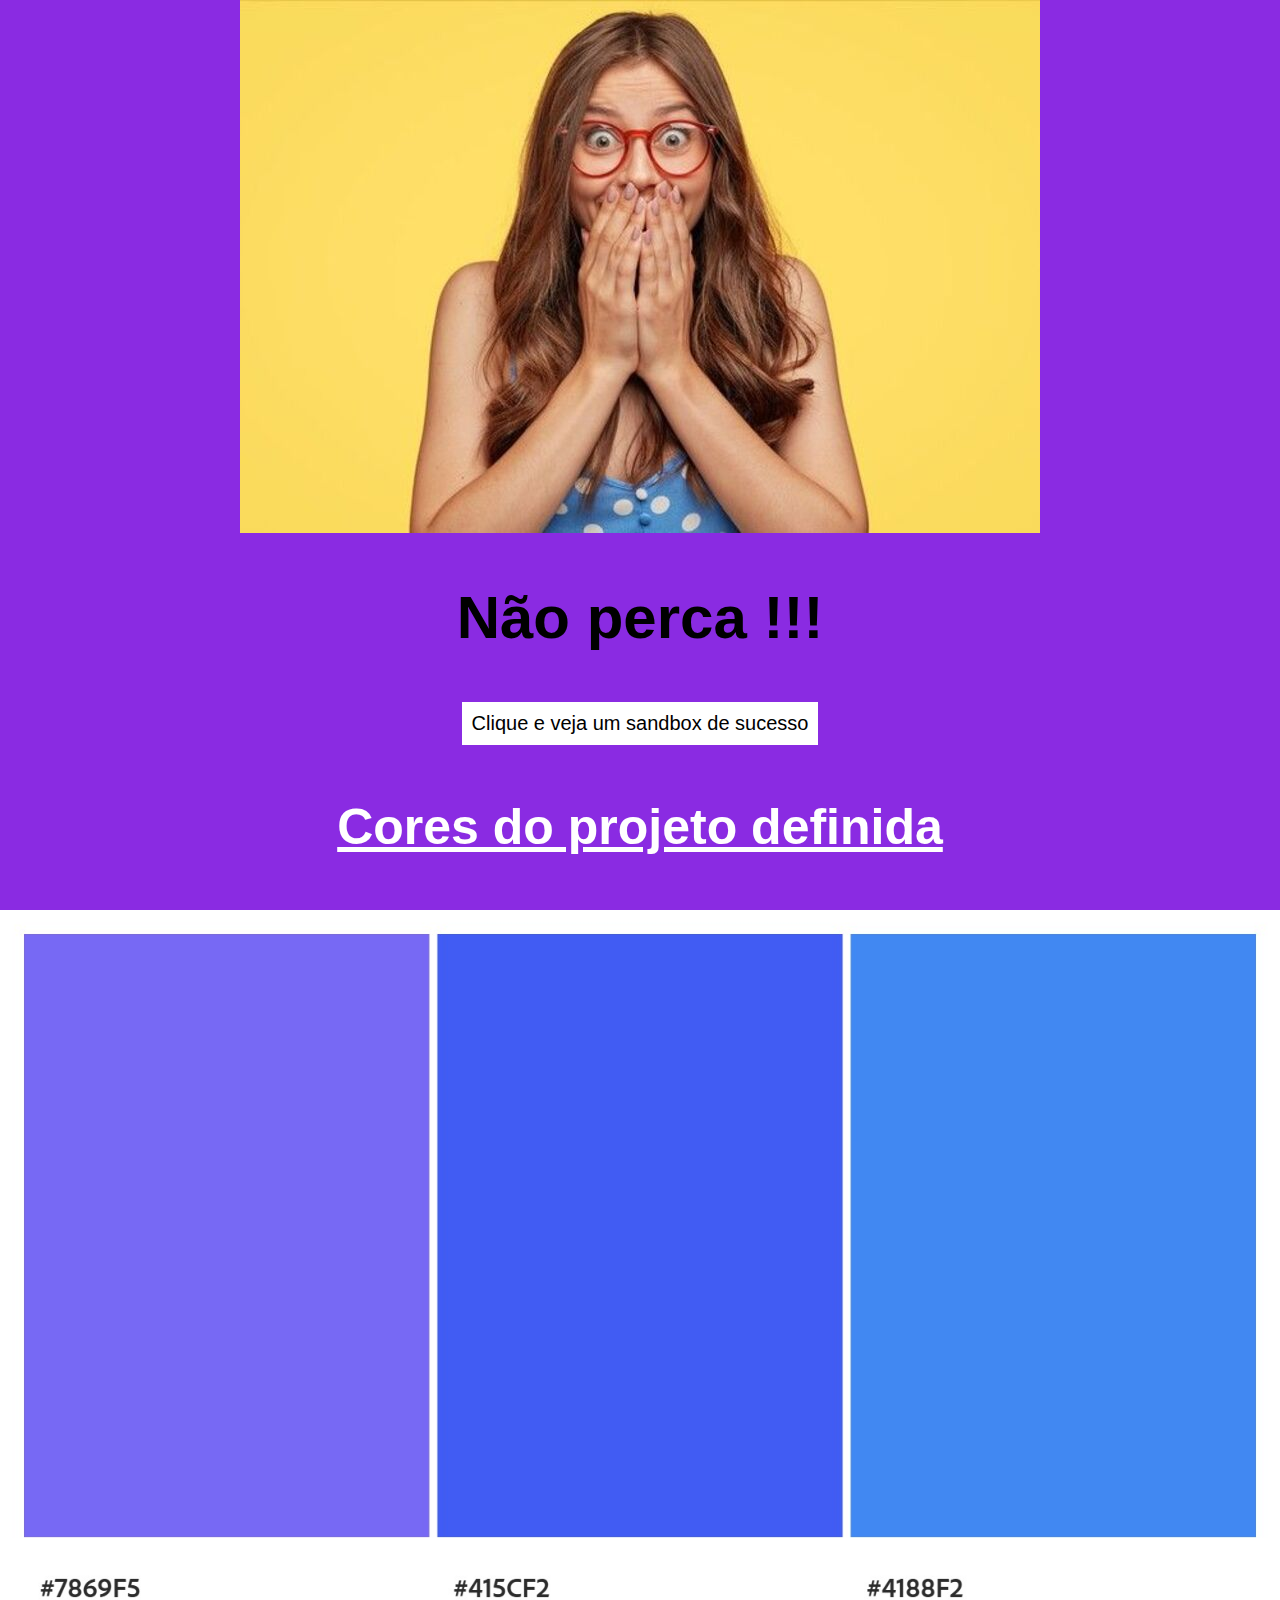
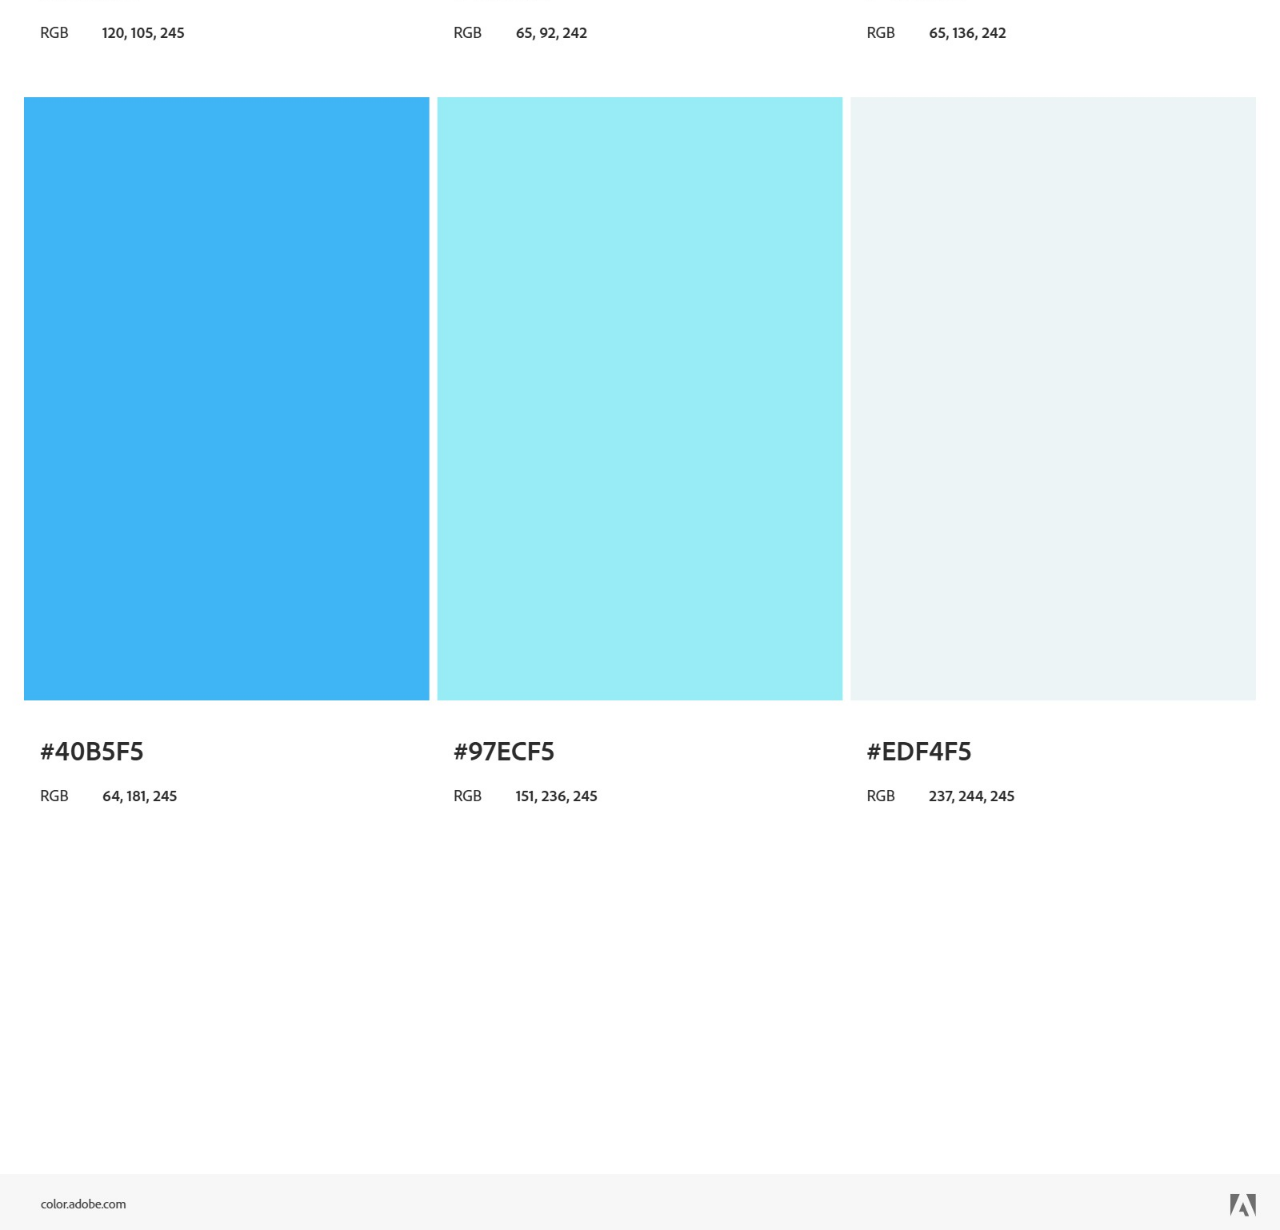
==== infrastructure/index.html @ 867da999 "Remoção das atividades e organização das atividades" ====
<!DOCTYPE html>
<html lang="pt-br">
  <head>
    <meta charset="UTF-8" />
    <meta name="viewport" content="width=device-width, initial-scale=1.0" />
    <!-- Determinando o favicon no projeto -->
    <link
      rel="shortcut icon"
      href="../infrastructure/assents/images/favicon.ico"
      type="image/x-icon"
    />

    <!--Determinando a conexão entre o css com o html-->
    <link 
    rel="stylesheet" 
    type="text/css"
     href="../infrastructure/assents/css/style.css"
     />

    <title>Atividade03</title>
  </head>
  <body>
    <!-- Define o picture com 3 opções de fotos com cada uma tendo proporções diferentes-->
    <picture>
      <!-- Imagem para telas pequenas (até 600px de largura) -->
       <!--  Essa imagem tem 400 x 266 pixels -->
      <source
        media="(max-width: 600px)"
        srcset="..//infrastructure/assents/images/pessoa-surpresa2"
        type="image/jpeg"
      />
      <!-- Imagem para telas médias (entre 601px e 1024px de largura) -->
       <!--  Essa imagem tem 600 x 465 pixels -->
      <source
        media="(min-width: 601px) and (max-width: 1024px)"
        srcset="..//infrastructure/assets/images/pessoa-surpresa3.jpg"
        type="image/jpeg"
      />
      <!-- Imagem para telas grandes (mais de 1024px de largura) -->
       <!--  Essa imagem tem 800 x 533 pixels -->
      <img
        src="..//infrastructure/assents/images/pessoa-surpresa1.jpg"
        alt="Imagem de pessoa surpresa"
        width="800"
        height="533"
      />
    </picture>
    <!--Cabeçalho com padrão h2-->
    <h2 class="centralizar">Não perca !!!</h2>

    <!--Link que redireciona para o sandbox.html-->
    <a href="../infrastructure/sandbox.html" >Clique e veja um sandbox de sucesso</a>
    
    <div>
      <h1 class="centralizar">Cores do projeto definida</h1>
      <img src="../infrastructure/assents/images/Minhas-cores-projeto.jpeg" alt="cores do projeto">
    </div>
  </body>
</html>
---- infrastructure/assents/css/style.css ----
/* Define um estilo de flexbox no body para centralizar o conteúdo vertical e horizontalmente */
body {
    background: blueviolet;       /* Define a cor de fundo */
    display: flex;                  /* Habilita o Flexbox para o alinhamento */
    align-items: center;            /* Alinha o conteúdo ao centro verticalmente */
    justify-content: center;        /* Alinha o conteúdo ao centro horizontalmente */
    flex-direction: column;         /* Organiza o conteúdo em coluna */
    min-height: 100vh;              /* Garante que o conteúdo ocupe a altura da tela */
    margin: 0;                      /* Remove as margens do body */
    font-family: Arial, sans-serif; /* Define uma fonte básica */
  }

  .fundo {
    background-image: url("../images/lobão-deputado.jpg"); /*Definindo a imagem de fundo*/
    background-repeat: round; /*Permite com que as imagens repitam e fiquem simetricamente iguais*/
  }

/* Centraliza o texto dos elementos que utilizam a classe "centralizar" */
.centralizar {
    text-align: center;
}

/* Estilização do título h1 */
h1 {
    color: white;              /* Define a cor do texto como branco */
    font-size: 50px;           /* Define o tamanho da fonte para 50 pixels */
    text-decoration: underline; /* Adiciona um sublinhado ao texto */
    padding: 20px;             /* Adiciona um espaçamento interno de 20 pixels */
}


/* Estiliza o elemento de áudio */
audio {
    /* Define o elemento para ocupar a largura inteira em uma linha própria */
    display: block;
    /* Centraliza o elemento horizontalmente */
    margin: 0 auto;
}

/* Estiliza o elemento de vídeo (iframe) */
iframe {
    /* Define o elemento para ocupar a largura inteira em uma linha própria */
    display: block;
    /* Centraliza o elemento horizontalmente */
    margin: 0 auto;
}

/* Estilização para links (<a>) */
a {
    color: black;                /* Define a cor do texto dos links como preto */
    text-decoration: none;       /* Remove o sublinhado padrão dos links */
    border: 10px solid white;    /* Adiciona uma borda branca de 10 pixels ao redor dos links */
    background-color: white;     /* Define a cor de fundo dos links como branca */
    font-size: 20px;             /* Define o tamanho da fonte dos links para 20 pixels */
}

a:hover {
    color: #0056b3;                 /* Muda a cor do link ao passar o mouse */
    text-decoration: underline;     /* Adiciona um sublinhado ao passar o mouse */
  }

/* Estilização para subtítulos (<h2>) */
h2 {
    font-size: 60px;             /* Define o tamanho da fonte dos subtítulos como 60 pixels */
}


/* Estilos para a imagem e o elemento picture */
picture,
img {
  max-width: 100%;                /* Garante que a imagem não ultrapasse a largura da tela */
  height: auto;                   /* Mantém a proporção original da imagem */
  display: block;                 /* Centraliza a imagem */
  margin: 0 auto;                 /* Centraliza a imagem horizontalmente */
  background: blueviolet;       /* Define uma cor de fundo (blueviolet) ao redor da imagem */
}
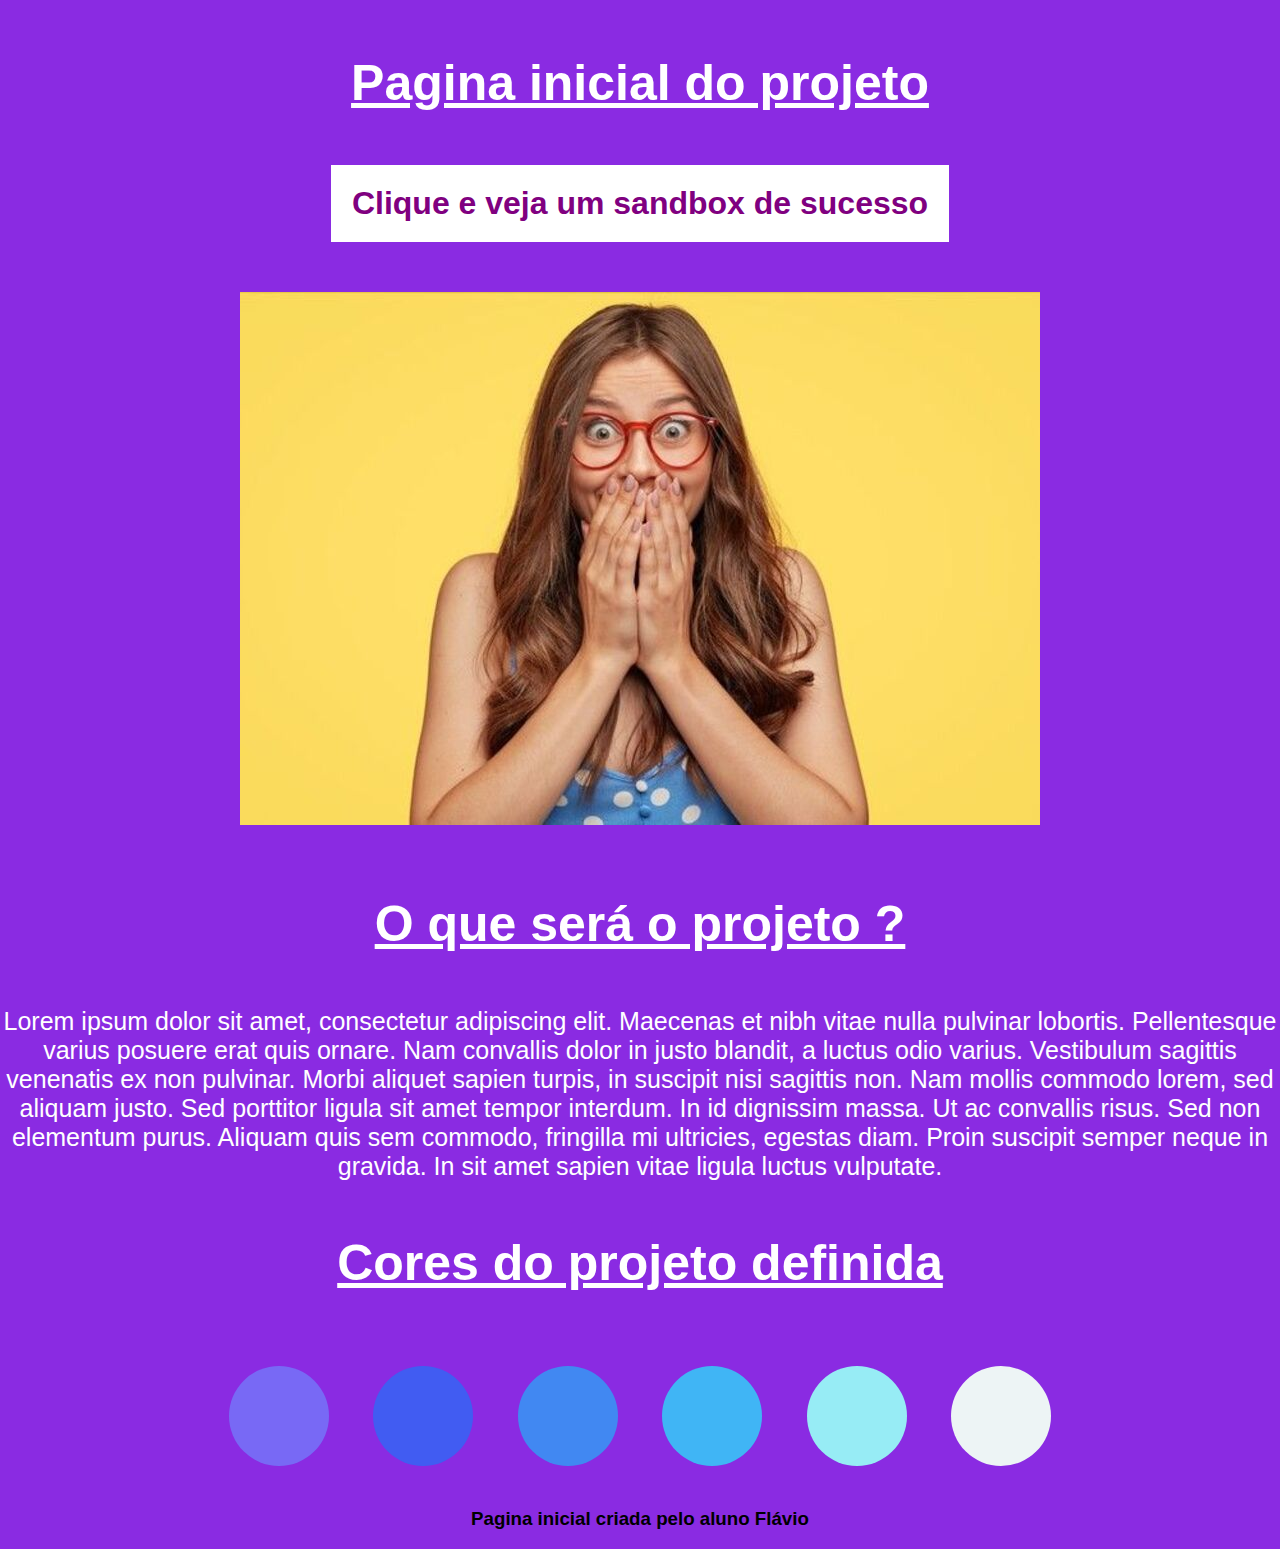
==== commit 25c35db4: "Feat: Finalização da atividade" ====
--- a/infrastructure/index.html
+++ b/infrastructure/index.html
@@ -11,49 +11,98 @@
     />
 
     <!--Determinando a conexão entre o css com o html-->
-    <link 
-    rel="stylesheet" 
-    type="text/css"
-     href="../infrastructure/assents/css/style.css"
-     />
+    <link
+      rel="stylesheet"
+      type="text/css"
+      href="../infrastructure/assents/css/style.css"
+    />
 
     <title>Atividade03</title>
+
   </head>
+
   <body>
-    <!-- Define o picture com 3 opções de fotos com cada uma tendo proporções diferentes-->
-    <picture>
-      <!-- Imagem para telas pequenas (até 600px de largura) -->
-       <!--  Essa imagem tem 400 x 266 pixels -->
-      <source
-        media="(max-width: 600px)"
-        srcset="..//infrastructure/assents/images/pessoa-surpresa2"
-        type="image/jpeg"
-      />
-      <!-- Imagem para telas médias (entre 601px e 1024px de largura) -->
-       <!--  Essa imagem tem 600 x 465 pixels -->
-      <source
-        media="(min-width: 601px) and (max-width: 1024px)"
-        srcset="..//infrastructure/assets/images/pessoa-surpresa3.jpg"
-        type="image/jpeg"
-      />
-      <!-- Imagem para telas grandes (mais de 1024px de largura) -->
-       <!--  Essa imagem tem 800 x 533 pixels -->
-      <img
-        src="..//infrastructure/assents/images/pessoa-surpresa1.jpg"
-        alt="Imagem de pessoa surpresa"
-        width="800"
-        height="533"
-      />
-    </picture>
-    <!--Cabeçalho com padrão h2-->
-    <h2 class="centralizar">Não perca !!!</h2>
+    <!--Inicio do header-->
+    <header>
+      <!--Frase-->
+      <h1>Pagina inicial do projeto</h1>
 
-    <!--Link que redireciona para o sandbox.html-->
-    <a href="../infrastructure/sandbox.html" >Clique e veja um sandbox de sucesso</a>
-    
-    <div>
-      <h1 class="centralizar">Cores do projeto definida</h1>
-      <img src="../infrastructure/assents/images/Minhas-cores-projeto.jpeg" alt="cores do projeto">
-    </div>
+      <!--incio do nav dentro do header-->
+      <nav>
+        <!--Link que redireciona para o sandbox.html-->
+        <a href="../infrastructure/sandbox.html"
+          >Clique e veja um sandbox de sucesso</a
+        >
+      </nav> <!--Fim do nav-->
+    </header><!--Fim do header-->
+
+    <!--Inicio da main-->
+    <main>
+      <!--Inicio do article-->
+      <article>
+        <!-- Define o picture com 3 opções de fotos com cada uma tendo proporções diferentes-->
+        <div>
+          <picture>
+            <!-- Imagem para telas pequenas (até 600px de largura) -->
+            <!--  Essa imagem tem 400 x 266 pixels -->
+            <source
+              media="(max-width: 600px)"
+              srcset="..//infrastructure/assents/images/pessoa-surpresa2"
+              type="image/jpeg"
+            />
+            <!-- Imagem para telas médias (entre 601px e 1024px de largura) -->
+            <!--  Essa imagem tem 600 x 465 pixels -->
+            <source
+              media="(min-width: 601px) and (max-width: 1024px)"
+              srcset="..//infrastructure/assets/images/pessoa-surpresa3.jpg"
+              type="image/jpeg"
+            />
+            <!-- Imagem para telas grandes (mais de 1024px de largura) -->
+            <!--  Essa imagem tem 800 x 533 pixels -->
+            <img
+              src="..//infrastructure/assents/images/pessoa-surpresa1.jpg"
+              alt="Imagem de pessoa surpresa"
+            />
+          </picture>
+        </div>
+      </article><!--Fim do article-->
+
+      <!--inicio do article-->
+      <article>
+        <h1 class="centralizar">O que será o projeto ?</h1>
+
+        <!--Paragrafo com as informações do projeto-->
+        <p>
+          Lorem ipsum dolor sit amet, consectetur adipiscing elit. Maecenas et
+          nibh vitae nulla pulvinar lobortis. Pellentesque varius posuere erat
+          quis ornare. Nam convallis dolor in justo blandit, a luctus odio
+          varius. Vestibulum sagittis venenatis ex non pulvinar. Morbi aliquet
+          sapien turpis, in suscipit nisi sagittis non. Nam mollis commodo
+          lorem, sed aliquam justo. Sed porttitor ligula sit amet tempor
+          interdum. In id dignissim massa. Ut ac convallis risus. Sed non
+          elementum purus. Aliquam quis sem commodo, fringilla mi ultricies,
+          egestas diam. Proin suscipit semper neque in gravida. In sit amet
+          sapien vitae ligula luctus vulputate.
+        </p>
+
+        <h1 class="centralizar">Cores do projeto definida</h1>
+        <!--div para separar-->
+        <div class="centralizar">
+          <!--Chamada das cores do projeto-->
+          <p class="circle color1"></p>
+          <p class="circle color2"></p>
+          <p class="circle color3"></p>
+          <p class="circle color4"></p>
+          <p class="circle color5"></p>
+          <p class="circle color6"></p>
+        </div>
+      </article>
+    </main>
+
+    <!--Radapé do projeto-->
+    <footer>
+      <h3>Pagina inicial criada pelo aluno Flávio</h3>
+    </footer>
+    <!--Fim do rodapé-->
   </body>
 </html>
--- a/infrastructure/assents/css/style.css
+++ b/infrastructure/assents/css/style.css
@@ -1,76 +1,121 @@
 /* Define um estilo de flexbox no body para centralizar o conteúdo vertical e horizontalmente */
 body {
-    background: blueviolet;       /* Define a cor de fundo */
-    display: flex;                  /* Habilita o Flexbox para o alinhamento */
-    align-items: center;            /* Alinha o conteúdo ao centro verticalmente */
-    justify-content: center;        /* Alinha o conteúdo ao centro horizontalmente */
-    flex-direction: column;         /* Organiza o conteúdo em coluna */
-    min-height: 100vh;              /* Garante que o conteúdo ocupe a altura da tela */
-    margin: 0;                      /* Remove as margens do body */
-    font-family: Arial, sans-serif; /* Define uma fonte básica */
-  }
+  background: blueviolet; /* Define a cor de fundo */
+  display: flex; /* Habilita o Flexbox para o alinhamento */
+  align-items: center; /* Alinha o conteúdo ao centro verticalmente */
+  justify-content: center; /* Alinha o conteúdo ao centro horizontalmente */
+  flex-direction: column; /* Organiza o conteúdo em coluna */
+  min-height: 100vh; /* Garante que o conteúdo ocupe a altura da tela */
+  margin: 0; /* Remove as margens do body */
+  font-family: Arial, sans-serif; /* Define uma fonte básica */
+}
 
-  .fundo {
-    background-image: url("../images/lobão-deputado.jpg"); /*Definindo a imagem de fundo*/
-    background-repeat: round; /*Permite com que as imagens repitam e fiquem simetricamente iguais*/
-  }
+.fundo {
+  background-image: url("../images/lobão-deputado.jpg"); /*Definindo a imagem de fundo*/
+  background-repeat: round; /*Permite com que as imagens repitam e fiquem simetricamente iguais*/
+}
 
 /* Centraliza o texto dos elementos que utilizam a classe "centralizar" */
 .centralizar {
-    text-align: center;
+  text-align: center;
 }
 
 /* Estilização do título h1 */
 h1 {
-    color: white;              /* Define a cor do texto como branco */
-    font-size: 50px;           /* Define o tamanho da fonte para 50 pixels */
-    text-decoration: underline; /* Adiciona um sublinhado ao texto */
-    padding: 20px;             /* Adiciona um espaçamento interno de 20 pixels */
+  color: white; /* Define a cor do texto como branco */
+  font-size: 50px; /* Define o tamanho da fonte para 50 pixels */
+  text-decoration: underline; /* Adiciona um sublinhado ao texto */
+  padding: 20px; /* Adiciona um espaçamento interno de 20 pixels */
+  text-align: left;
 }
-
 
 /* Estiliza o elemento de áudio */
 audio {
-    /* Define o elemento para ocupar a largura inteira em uma linha própria */
-    display: block;
-    /* Centraliza o elemento horizontalmente */
-    margin: 0 auto;
+  /* Define o elemento para ocupar a largura inteira em uma linha própria */
+  display: block;
+  /* Centraliza o elemento horizontalmente */
+  margin: 0 auto;
 }
 
 /* Estiliza o elemento de vídeo (iframe) */
 iframe {
-    /* Define o elemento para ocupar a largura inteira em uma linha própria */
-    display: block;
-    /* Centraliza o elemento horizontalmente */
-    margin: 0 auto;
+  /* Define o elemento para ocupar a largura inteira em uma linha própria */
+  display: block;
+  /* Centraliza o elemento horizontalmente */
+  margin: 0 auto;
 }
 
 /* Estilização para links (<a>) */
 a {
-    color: black;                /* Define a cor do texto dos links como preto */
-    text-decoration: none;       /* Remove o sublinhado padrão dos links */
-    border: 10px solid white;    /* Adiciona uma borda branca de 10 pixels ao redor dos links */
-    background-color: white;     /* Define a cor de fundo dos links como branca */
-    font-size: 20px;             /* Define o tamanho da fonte dos links para 20 pixels */
+  color: black; /* Define a cor do texto dos links como preto */
+  text-decoration: none; /* Remove o sublinhado padrão dos links */
+  border: 10px solid white; /* Adiciona uma borda branca de 10 pixels ao redor dos links */
+  background-color: white; /* Define a cor de fundo dos links como branca */
+  font-size: 20px; /* Define o tamanho da fonte dos links para 20 pixels */
 }
 
 a:hover {
-    color: #0056b3;                 /* Muda a cor do link ao passar o mouse */
-    text-decoration: underline;     /* Adiciona um sublinhado ao passar o mouse */
-  }
+  color: #0056b3; /* Muda a cor do link ao passar o mouse */
+  text-decoration: dashed; /* Adiciona um dashed ao passar o mouse */
+}
 
 /* Estilização para subtítulos (<h2>) */
 h2 {
-    font-size: 60px;             /* Define o tamanho da fonte dos subtítulos como 60 pixels */
+  font-size: 60px; /* Define o tamanho da fonte dos subtítulos como 60 pixels */
 }
-
 
 /* Estilos para a imagem e o elemento picture */
 picture,
 img {
-  max-width: 100%;                /* Garante que a imagem não ultrapasse a largura da tela */
-  height: auto;                   /* Mantém a proporção original da imagem */
-  display: block;                 /* Centraliza a imagem */
-  margin: 0 auto;                 /* Centraliza a imagem horizontalmente */
-  background: blueviolet;       /* Define uma cor de fundo (blueviolet) ao redor da imagem */
-}+  max-width: 100%; /* Garante que a imagem não ultrapasse a largura da tela */
+  height: auto; /* Mantém a proporção original da imagem */
+  display: block; /* Centraliza a imagem */
+  margin: 50px auto; /* Centraliza a imagem horizontalmente */
+}
+
+nav a {
+  text-decoration: none; /* Remove o sublinhado do link */
+  color: #800080; /* Define a cor do texto para roxo */
+  background-color: white; /* Define a cor de fundo como branco */
+  padding: 10px; /* Adiciona um espaçamento interno de 10px */
+  font-weight: bold; /* Define o texto como negrito */
+  display: block; /* Faz o link ocupar toda a largura do contêiner */
+  text-align: center; /* Centraliza o texto dentro do link */
+  font-size: 200%; /* Define o tamanho da fonte para 200% do tamanho padrão */
+}
+
+.circle {
+  width: 100px;               /* Define a largura do círculo como 100px */
+  height: 100px;              /* Define a altura do círculo como 100px */
+  border-radius: 50%;         /* Aplica um arredondamento de 50% para tornar o elemento circular */
+  display: inline-block;      /* Permite que os círculos fiquem alinhados em uma linha */
+  margin: 20px;               /* Define uma margem ao redor de cada círculo */
+}
+
+
+/* Cores específicas dos círculos */
+.color1 {
+  background-color: #7869f5;
+} /* RGB: 120, 105, 245 */
+.color2 {
+  background-color: #415cf2;
+} /* RGB: 65, 92, 242 */
+.color3 {
+  background-color: #4188f2;
+} /* RGB: 65, 136, 242 */
+.color4 {
+  background-color: #40b5f5;
+} /* RGB: 64, 181, 245 */
+.color5 {
+  background-color: #97ecf5;
+} /* RGB: 151, 236, 245 */
+.color6 {
+  background-color: #edf4f5;
+} /* RGB: 237, 244, 245 */
+
+p {
+  color: white;              /* Define a cor do texto como branco */
+  font-size: 25px;           /* Define o tamanho da fonte para 25 pixels */
+  text-align: center;        /* Centraliza o texto dentro do parágrafo */
+}
+
